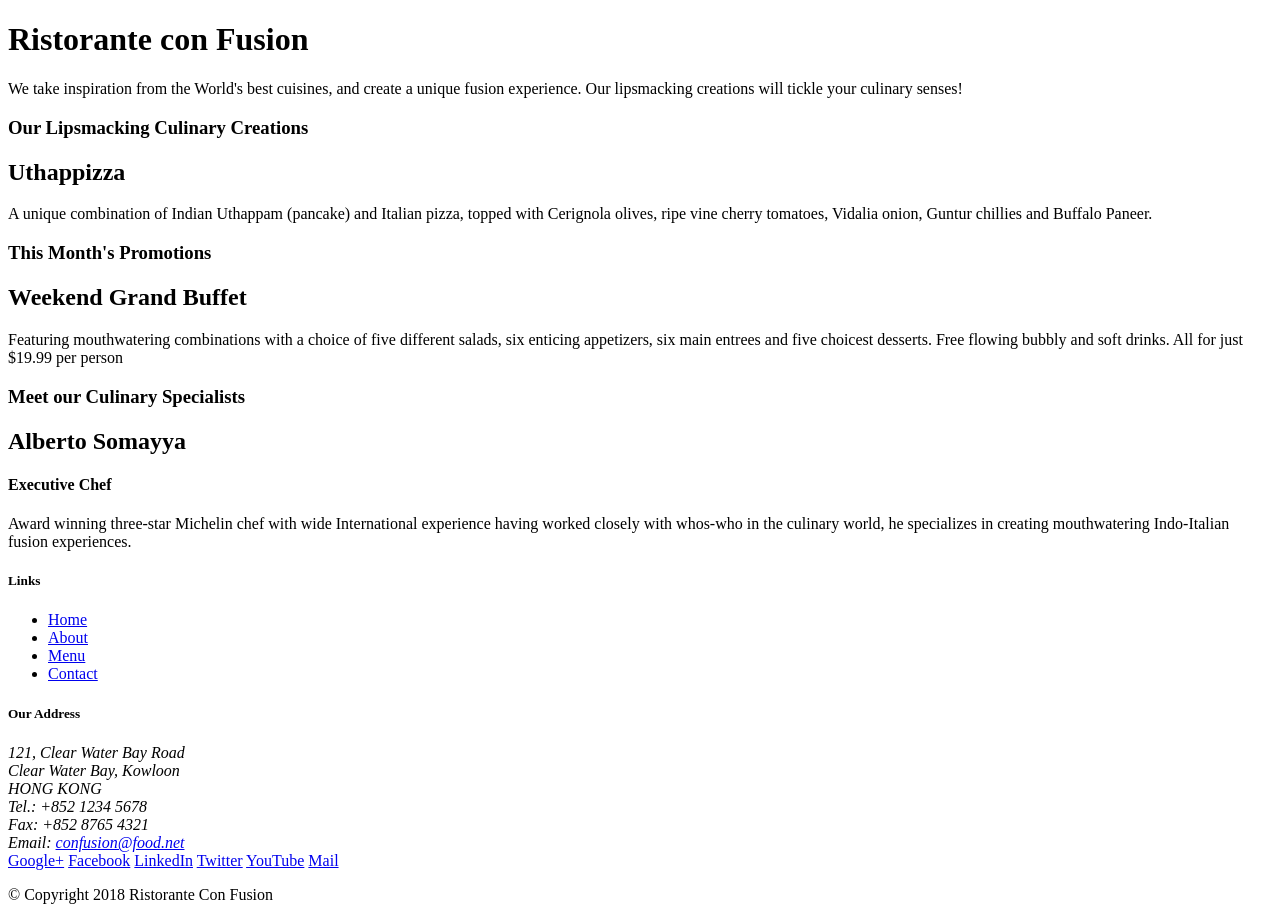
==== index.html @ 22ee58c1 "initial setup" ====
<!DOCTYPE html>
<html lang="en">

<head>
    <title>Ristorante Con Fusion</title>
</head>

<body>

    <header>
        <div>
            <div>
                <div>
                    <h1>Ristorante con Fusion</h1>
                    <p>We take inspiration from the World's best cuisines, and create a unique fusion experience. Our lipsmacking creations will tickle your culinary senses!</p>
                </div>
                <div>
                </div>
            </div>
        </div>
    </header>

    <div>
        <div>
            <div>
                <h3>Our Lipsmacking Culinary Creations</h3>
            </div>
            <div>
                <h2>Uthappizza</h2>
                <p>A unique combination of Indian Uthappam (pancake) and Italian pizza, topped with Cerignola olives, ripe vine cherry tomatoes, Vidalia onion, Guntur chillies and Buffalo Paneer.</p>
            </div>
        </div>


        <div>
            <div>
                <h3>This Month's Promotions</h3>
            </div>
            <div>
                <h2>Weekend Grand Buffet</h2>
                <p>Featuring mouthwatering combinations with a choice of five different salads, six enticing appetizers, six main entrees and five choicest desserts. Free flowing bubbly and soft drinks. All for just $19.99 per person </p>
            </div>
        </div>

        <div>
            <div>
                <h3>Meet our Culinary Specialists</h3>
            </div>
            <div>
                <h2>Alberto Somayya</h2>
                <h4>Executive Chef</h4>
                <p>Award winning three-star Michelin chef with wide International experience having worked closely with whos-who in the culinary world, he specializes in creating mouthwatering Indo-Italian fusion experiences. </p>
            </div>
        </div>
    </div>

    <footer>
        <div>
            <div>             
                <div>
                    <h5>Links</h5>
                    <ul>
                        <li><a href="#">Home</a></li>
                        <li><a href="#">About</a></li>
                        <li><a href="#">Menu</a></li>
                        <li><a href="#">Contact</a></li>
                    </ul>
                </div>
                <div>
                    <h5>Our Address</h5>
                    <address>
		              121, Clear Water Bay Road<br>
		              Clear Water Bay, Kowloon<br>
		              HONG KONG<br>
		              Tel.: +852 1234 5678<br>
		              Fax: +852 8765 4321<br>
		              Email: <a href="mailto:confusion@food.net">confusion@food.net</a>
		           </address>
                </div>
                <div>
                    <div>
                        <a href="http://google.com/+">Google+</a>
                        <a href="http://www.facebook.com/profile.php?id=">Facebook</a>
                        <a href="http://www.linkedin.com/in/">LinkedIn</a>
                        <a href="http://twitter.com/">Twitter</a>
                        <a href="http://youtube.com/">YouTube</a>
                        <a href="mailto:">Mail</a>
                    </div>
                </div>
           </div>
           <div>             
                <div>
                    <p>© Copyright 2018 Ristorante Con Fusion</p>
                </div>
           </div>
        </div>
    </footer>

</body>

</html>
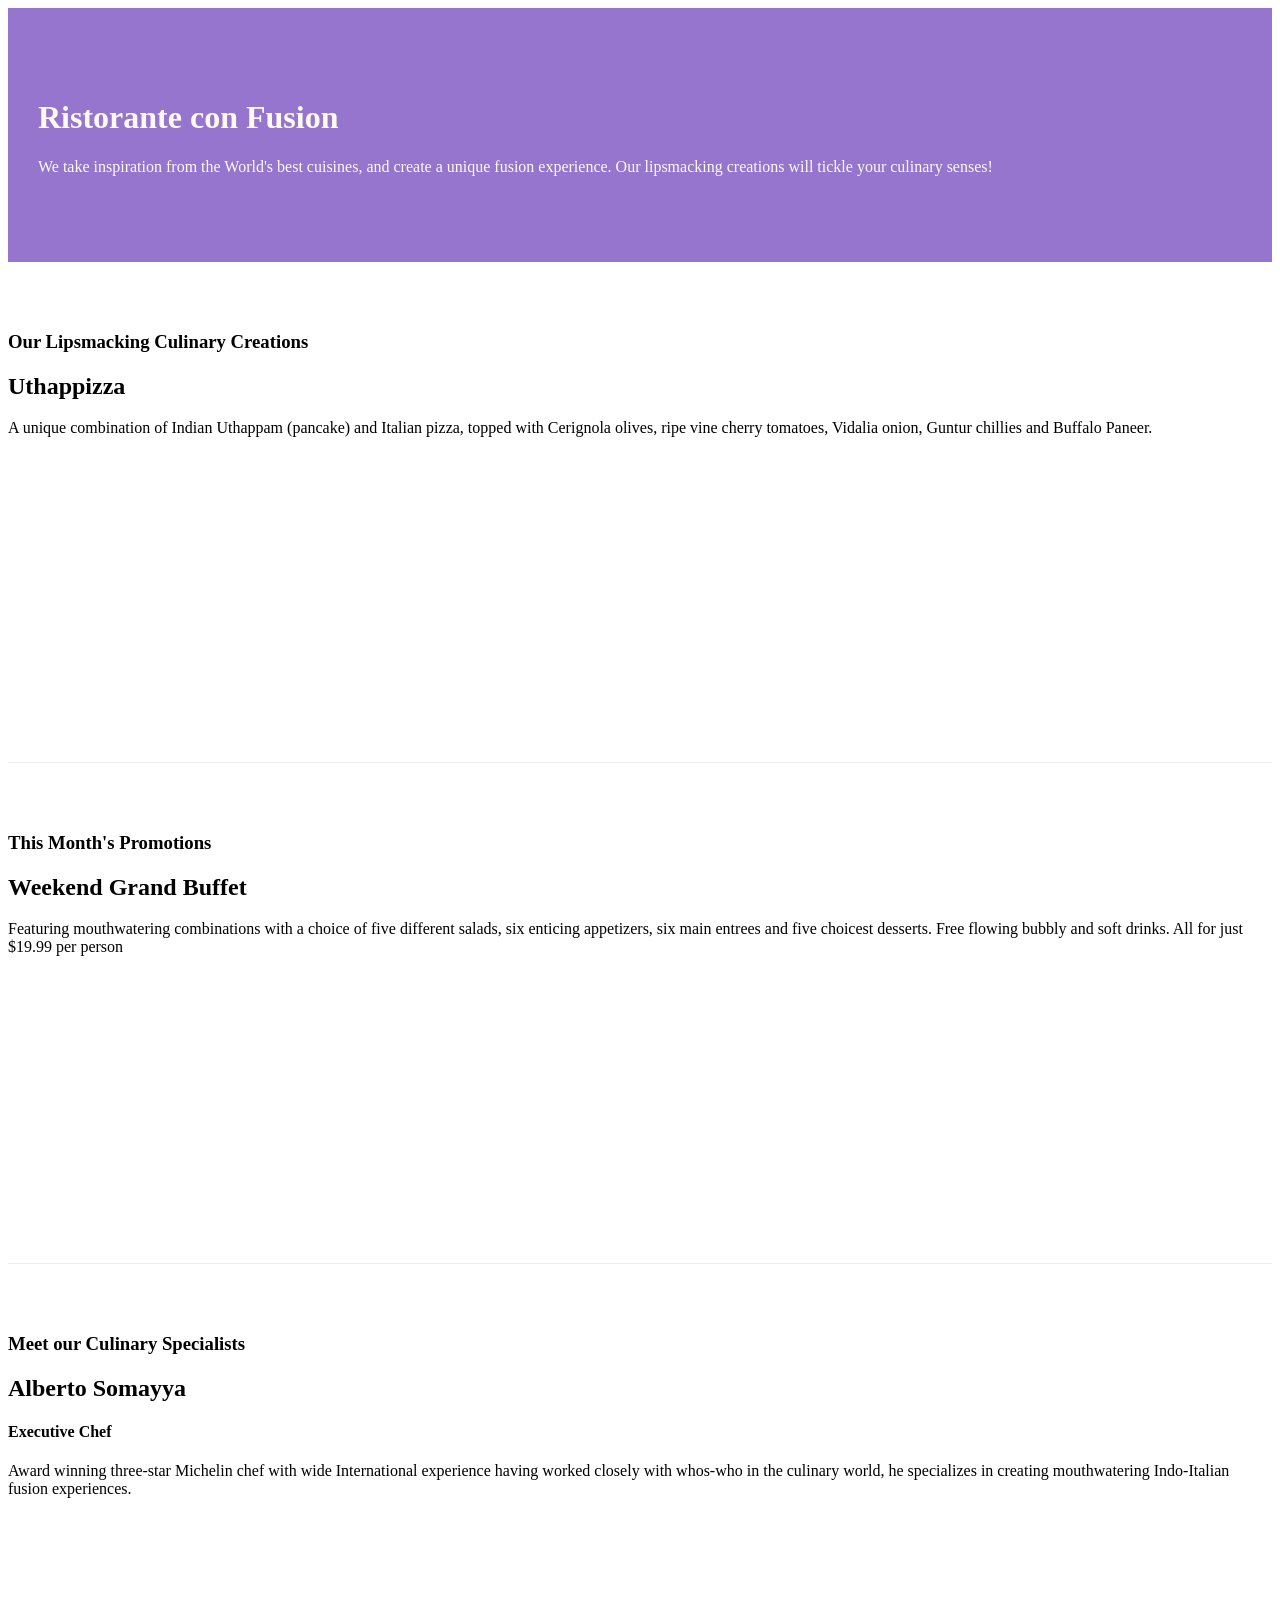
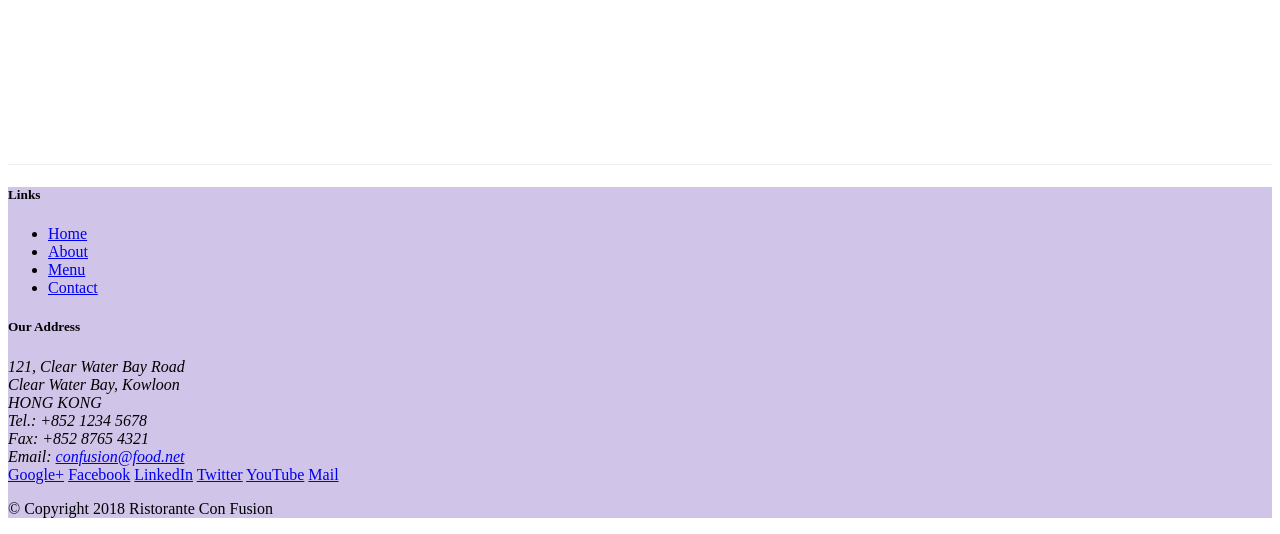
==== commit 4a4ff5cf: "grid2" ====
--- a/index.html
+++ b/index.html
@@ -2,51 +2,59 @@
 <html lang="en">
 
 <head>
+    <!-- Required meta tags always come first -->
+    <meta charset="utf-8">
+    <meta name="viewport" content="width=device-width, initial-scale=1, shrink-to-fit=no">
+    <meta http-equiv="x-ua-compatible" content="ie=edge">
+
+    <!-- Bootstrap CSS -->
+    <link rel="stylesheet" href="node_modules/bootstrap/dist/css/bootstrap.min.css">
+    <link rel="stylesheet" href="css/style.css">
     <title>Ristorante Con Fusion</title>
 </head>
 
 <body>
 
-    <header>
-        <div>
-            <div>
-                <div>
+    <header class="jumbotron">
+        <div class="container">
+            <div class="row row-header">
+                <div class="col-12 col-sm-6">
                     <h1>Ristorante con Fusion</h1>
                     <p>We take inspiration from the World's best cuisines, and create a unique fusion experience. Our lipsmacking creations will tickle your culinary senses!</p>
                 </div>
-                <div>
+                <div class="col-12 col-sm">
                 </div>
             </div>
         </div>
     </header>
 
-    <div>
-        <div>
-            <div>
+    <div class="container">
+        <div class="row row-content align-items-center">
+            <div class="col-12 col-sm-4 order-sm-last col-md-3">
                 <h3>Our Lipsmacking Culinary Creations</h3>
             </div>
-            <div>
+            <div class="col col-sm order-sm-first co-md">
                 <h2>Uthappizza</h2>
                 <p>A unique combination of Indian Uthappam (pancake) and Italian pizza, topped with Cerignola olives, ripe vine cherry tomatoes, Vidalia onion, Guntur chillies and Buffalo Paneer.</p>
             </div>
         </div>
 
 
-        <div>
-            <div>
+        <div class="row row-content align-items-center">
+            <div class="col-12 col-sm-4 col-md-3">
                 <h3>This Month's Promotions</h3>
             </div>
-            <div>
+            <div class="col col-sm col-md">
                 <h2>Weekend Grand Buffet</h2>
                 <p>Featuring mouthwatering combinations with a choice of five different salads, six enticing appetizers, six main entrees and five choicest desserts. Free flowing bubbly and soft drinks. All for just $19.99 per person </p>
             </div>
         </div>
 
-        <div>
-            <div>
+        <div class="row row-content align-items-center">
+            <div class="col-12 col-sm-4 order-sm-last col-md-3">
                 <h3>Meet our Culinary Specialists</h3>
             </div>
-            <div>
+            <div class="col col-sm order-sm-first col-md">
                 <h2>Alberto Somayya</h2>
                 <h4>Executive Chef</h4>
                 <p>Award winning three-star Michelin chef with wide International experience having worked closely with whos-who in the culinary world, he specializes in creating mouthwatering Indo-Italian fusion experiences. </p>
@@ -54,19 +62,19 @@
         </div>
     </div>
 
-    <footer>
-        <div>
-            <div>             
-                <div>
+    <footer class="footer">
+        <div class="container">
+            <div class="row">             
+                <div class="col-4 offset-1 col-sm-2">
                     <h5>Links</h5>
-                    <ul>
+                    <ul class="list-unstyled">
                         <li><a href="#">Home</a></li>
                         <li><a href="#">About</a></li>
                         <li><a href="#">Menu</a></li>
                         <li><a href="#">Contact</a></li>
                     </ul>
                 </div>
-                <div>
+                <div class="col-7 col-sm-5">
                     <h5>Our Address</h5>
                     <address>
 		              121, Clear Water Bay Road<br>
@@ -77,8 +85,8 @@
 		              Email: <a href="mailto:confusion@food.net">confusion@food.net</a>
 		           </address>
                 </div>
-                <div>
-                    <div>
+                <div class="col-12 col-sm-4 align-self-center">
+                    <div class="text-center">
                         <a href="http://google.com/+">Google+</a>
                         <a href="http://www.facebook.com/profile.php?id=">Facebook</a>
                         <a href="http://www.linkedin.com/in/">LinkedIn</a>
@@ -88,14 +96,17 @@
                     </div>
                 </div>
            </div>
-           <div>             
-                <div>
+           <div class="row justify-content-center">             
+                <div class="col-auto">
                     <p>© Copyright 2018 Ristorante Con Fusion</p>
                 </div>
            </div>
         </div>
     </footer>
-
+    <!-- jQuery first, then Popper.js, then Bootstrap JS. -->
+    <script src="node_modules/jquery/dist/jquery.slim.min.js"></script>
+    <script src="node_modules/popper.js/dist/umd/popper.min.js"></script>
+    <script src="node_modules/bootstrap/dist/js/bootstrap.min.js"></script>
 </body>
 
 </html>
--- a/css/style.css
+++ b/css/style.css
@@ -0,0 +1,25 @@
+.row-header {
+    margin: 0px auto;
+    padding: 0px;
+}
+.row-content {
+    margin: 0px auto;
+    padding: 50px 0px 50px 0px;
+    border-bottom: 1px ridge;
+    min-height: 400px;
+}
+.footer {
+    background-color: #D1C4E9;
+    margin: 0px auto;
+}
+.jumbotron {
+    background-color: #9575cd;
+    padding: 70px 30px 70px 30px;
+    margin: 0px auto;
+    color: floralwhite;
+}
+.address {
+    font-size: 80%;
+    margin: 0px;
+    color: #0f0f0f;
+}
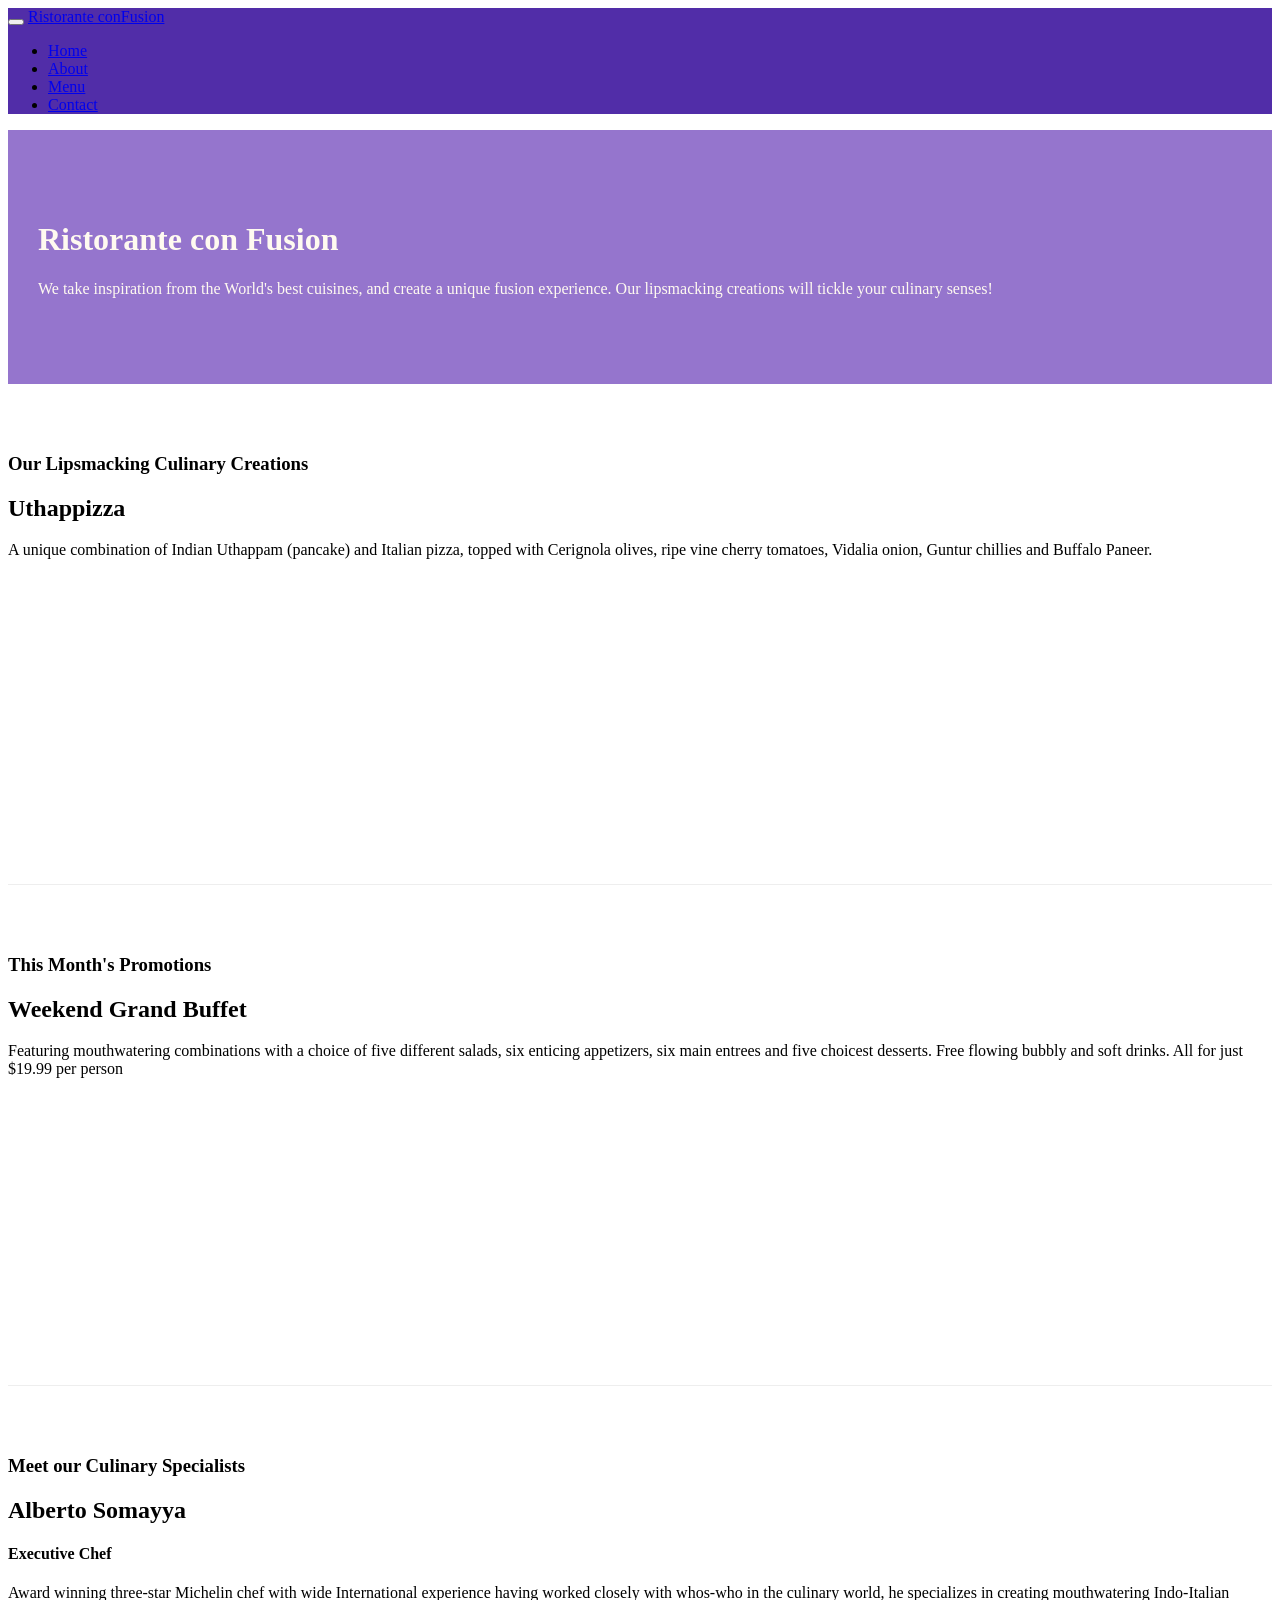
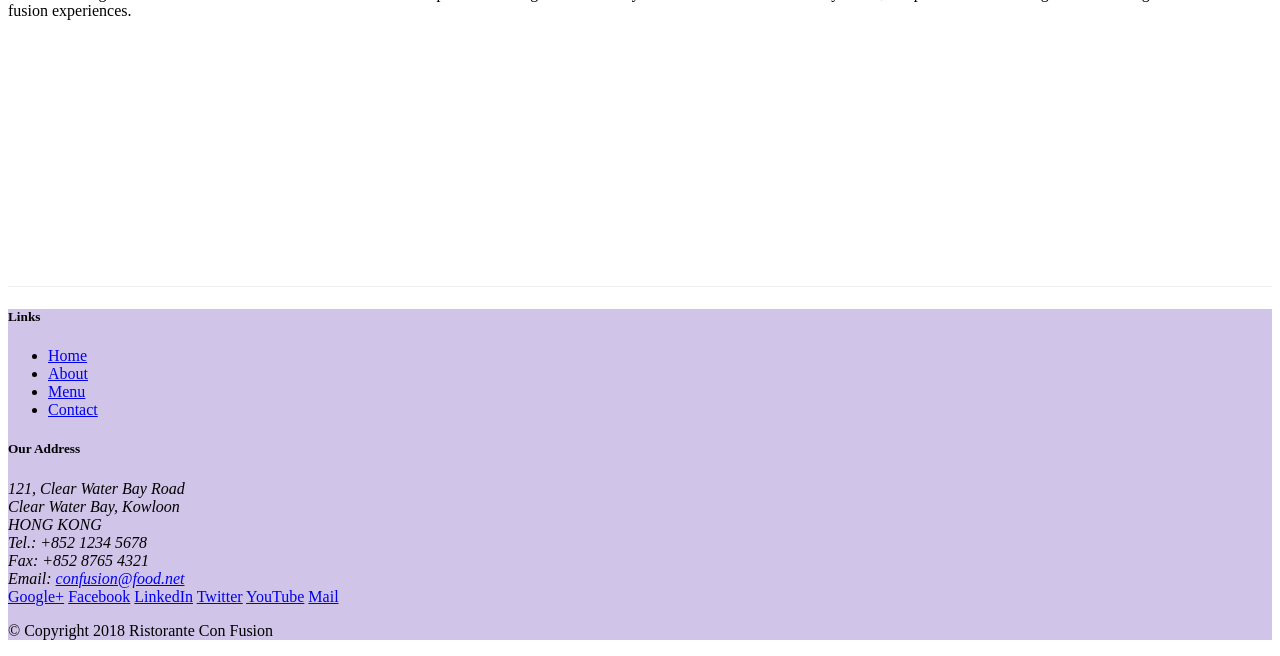
==== commit 7fb3e3c2: "navbar and breadcrumb" ====
--- a/index.html
+++ b/index.html
@@ -14,6 +14,22 @@
 </head>
 
 <body>
+    <nav class="navbar navbar-dark navbar-expand-sm">
+        <div class="container">
+            <button class="navbar-toggler" type="button" data-toggle="collapse" data-target
+            ="#Navbar"><span class="navbar-toggler-icon"></span></button>
+            <a class="navbar-brand" href="#">Ristorante conFusion</a>
+            <div class="collapse navbar-collapse" id="Navbar">
+                <ul class="navbar-nav mr-auto">
+                <li class="nav-item active"><a href="#" class="nav-link">Home</a></li>
+                <li class="nav-item"><a href="aboutus.html" class="nav-link">About</a></li>
+                <li class="nav-item"><a href="#" class="nav-link">Menu</a></li>
+                <li class="nav-item"><a href="#" class="nav-link">Contact</a></li>
+            </ul>
+            </div>
+            
+        </div>
+    </nav>
 
     <header class="jumbotron">
         <div class="container">
--- a/css/style.css
+++ b/css/style.css
@@ -23,3 +23,6 @@
     margin: 0px;
     color: #0f0f0f;
 }
+.navbar-dark {
+    background-color: #512DA8;
+}
